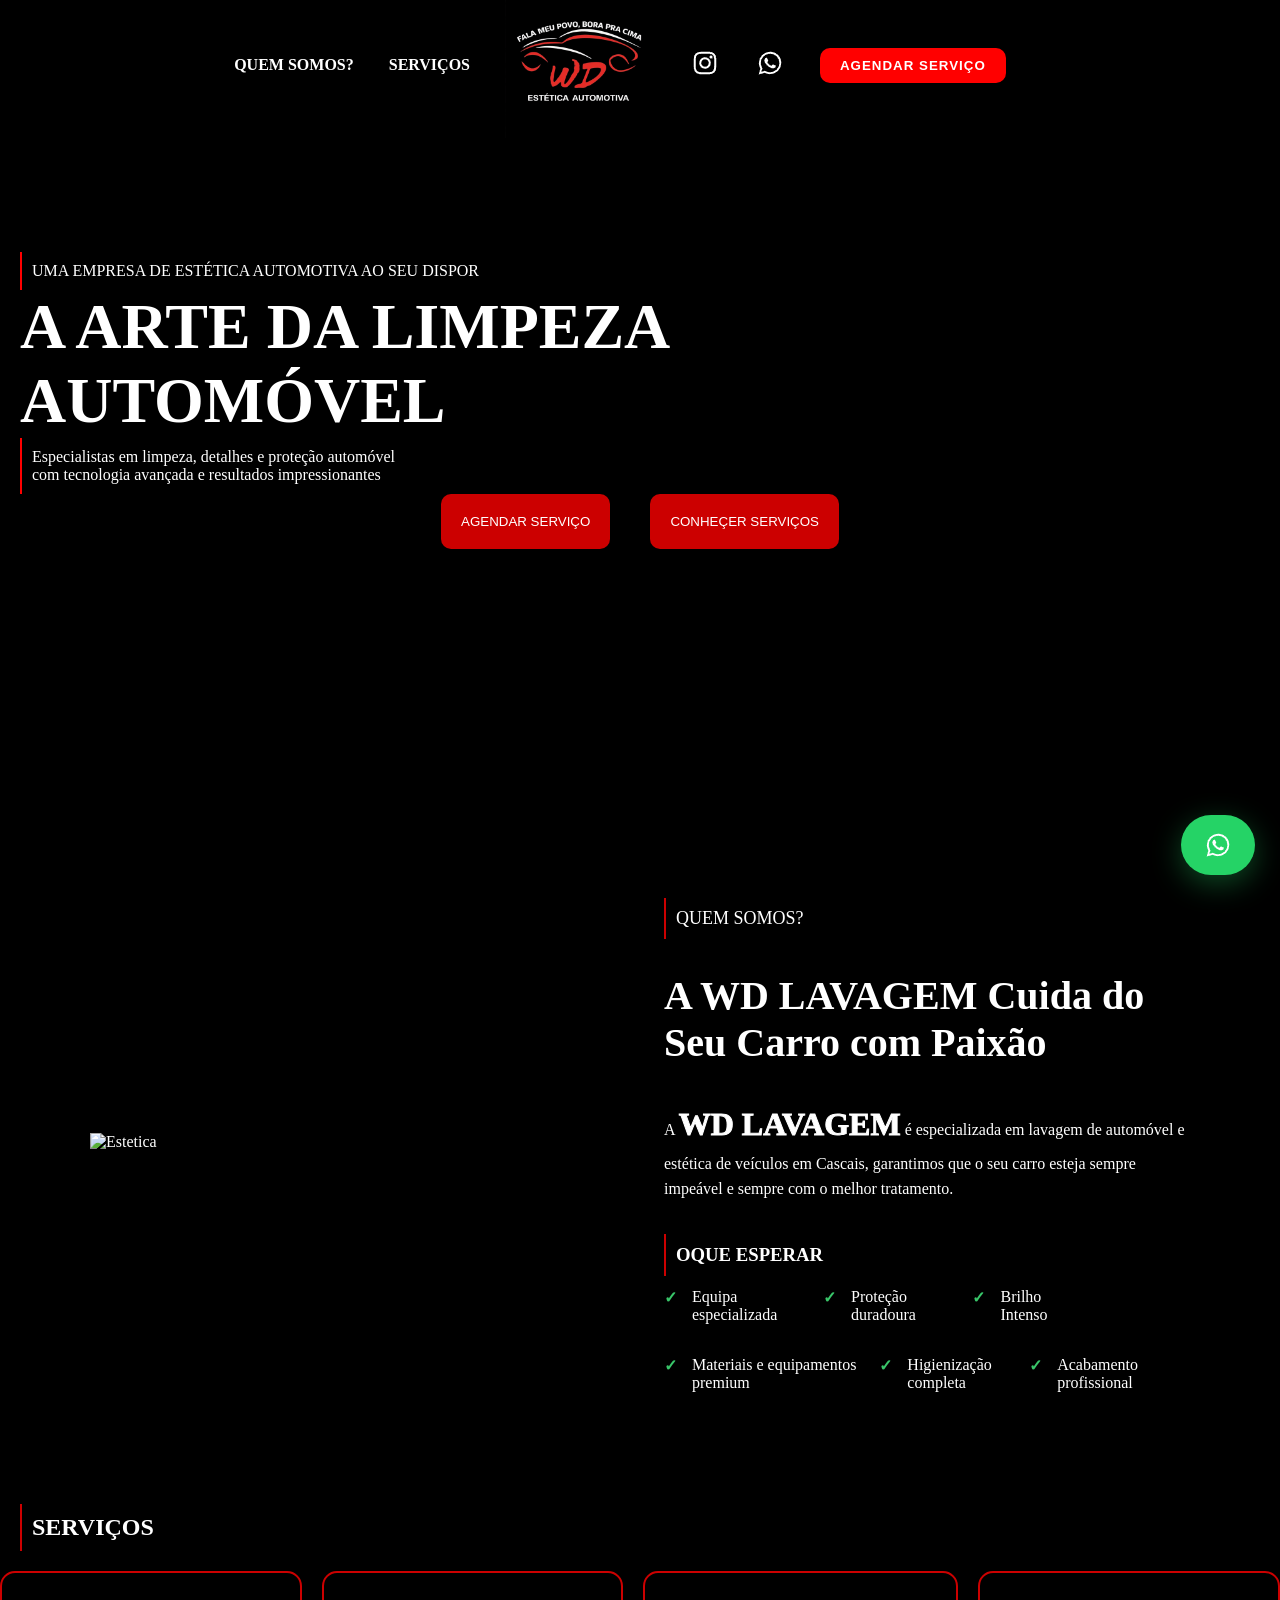
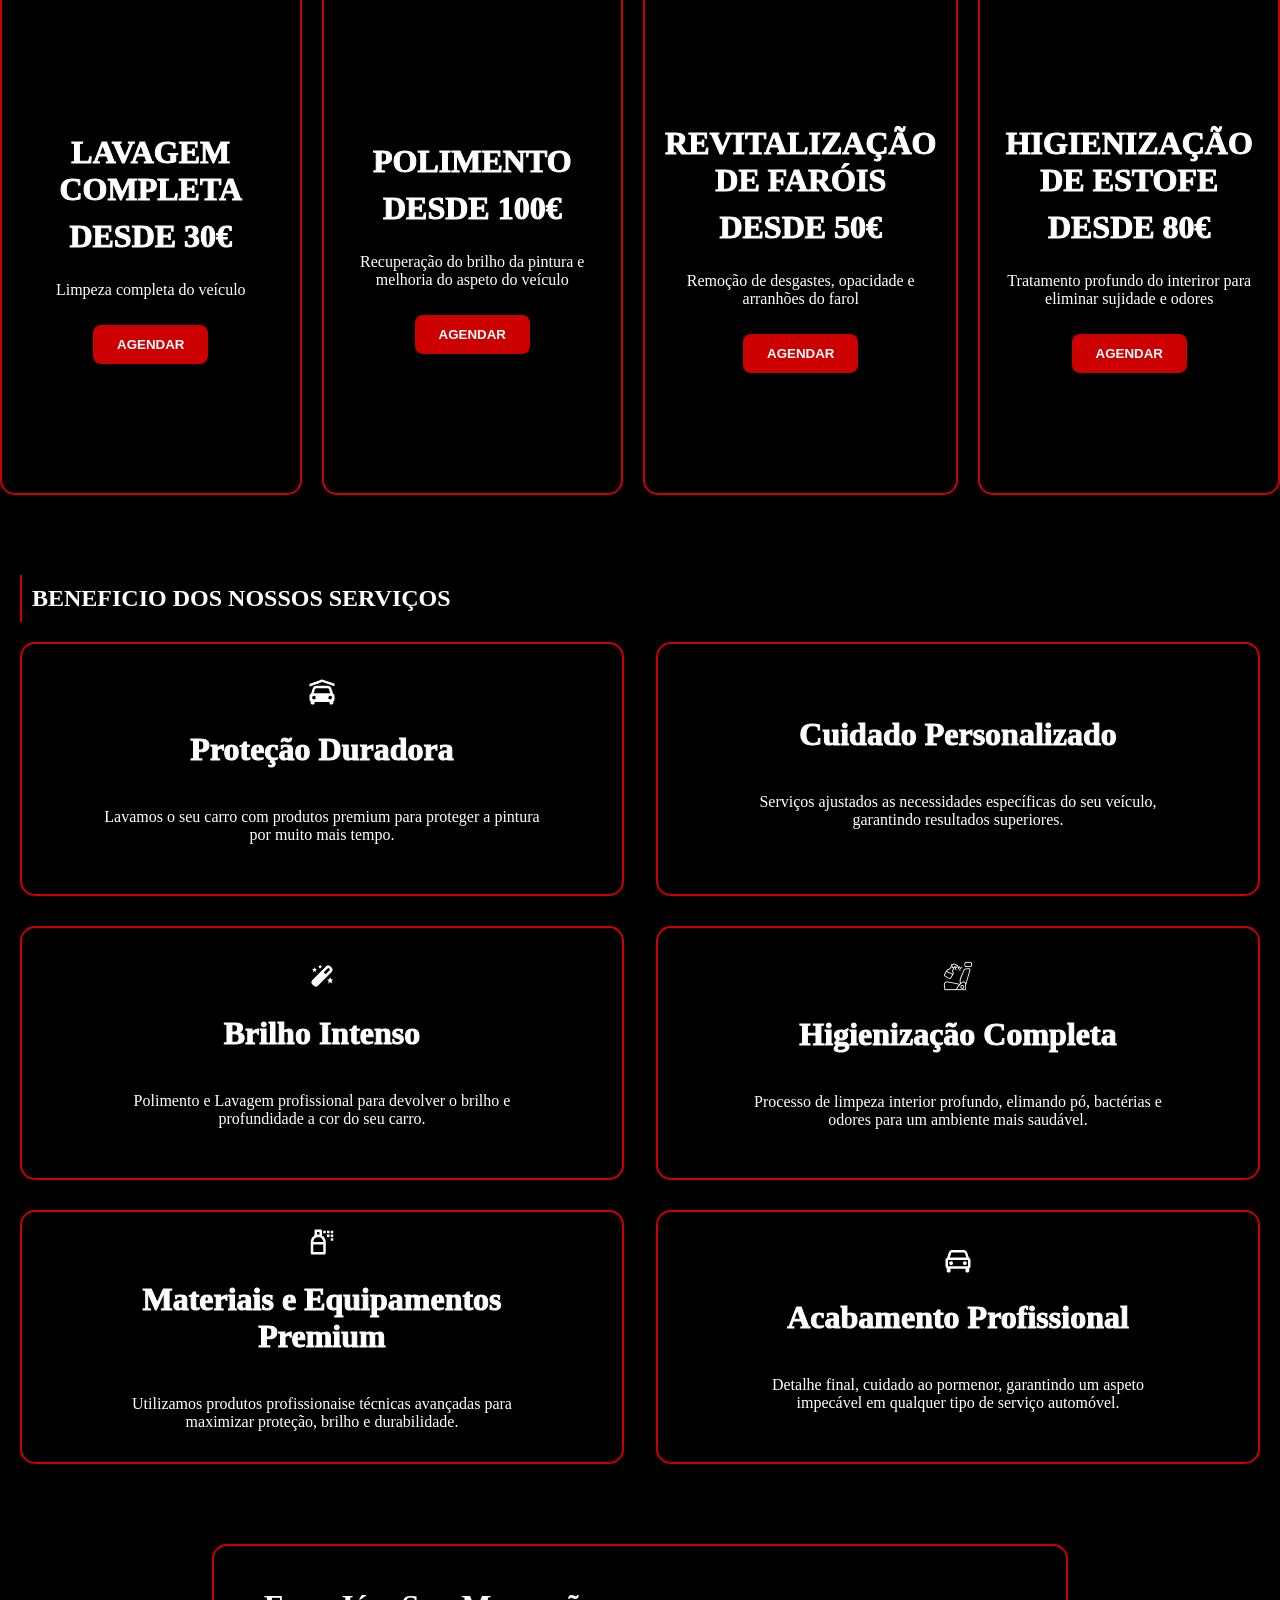
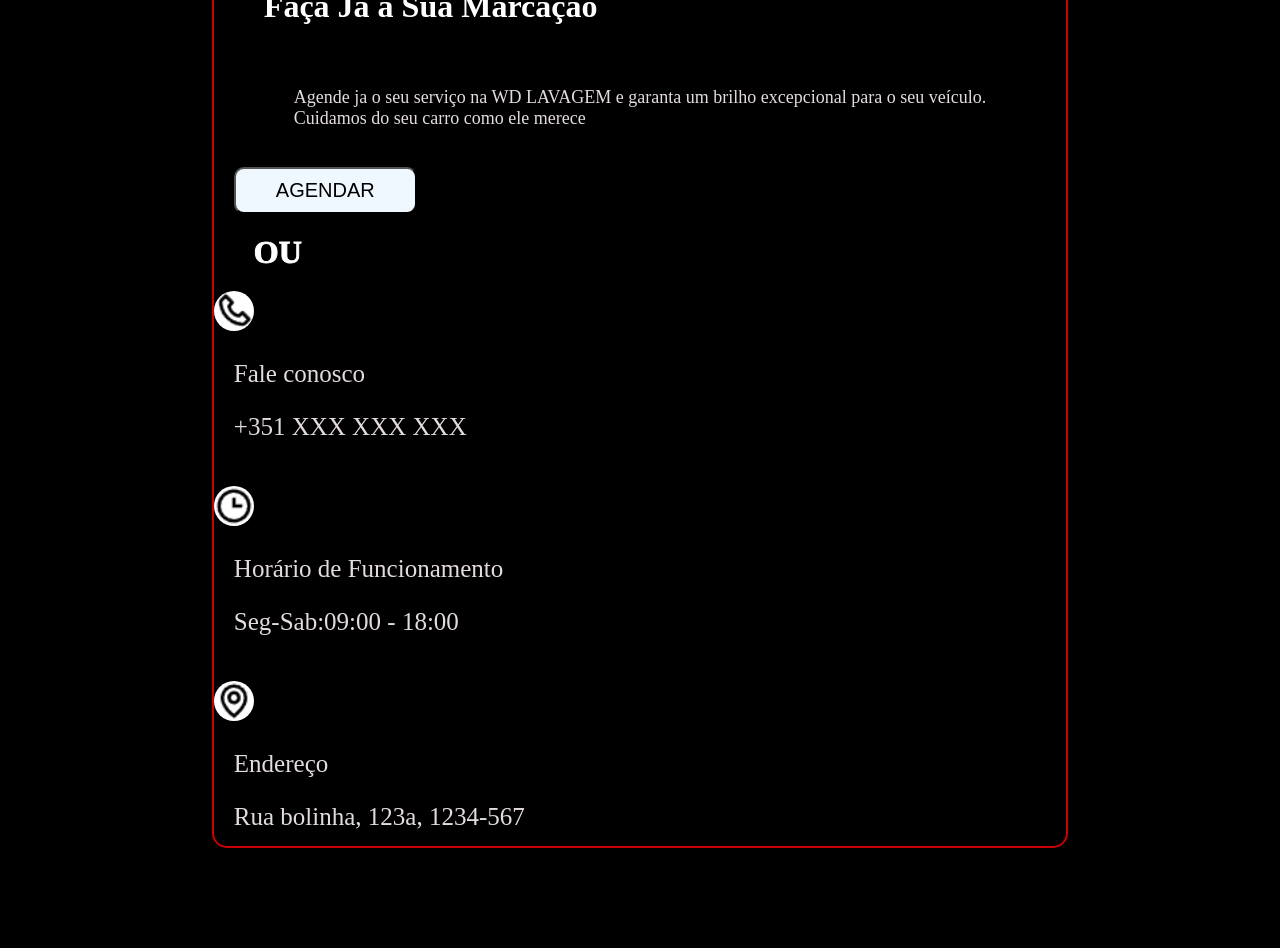
==== Inicial/index.html @ a1783df6 "Primeira versão do site WD Lavagem" ====
<!doctype html>
<html lang="en">
  <head>
    <meta charset="UTF-8" />
    <meta name="viewport" content="width=device-width, initial-scale=1.0" />
    <title>WD LAVAGEM</title>
    <link rel="stylesheet" href="style.css" />
  </head>
  <body>
    <!-- ==========================
                    CABEÇALHO MOBILE
          ==========================-->
          
     <div id="menu-mobile" >
      <img src="wd-lavagem-transparente.png" alt="LogoWD" width="150px"
        />
     <nav > <a href="#quem-somos">- QUEM SOMOS? </a>
      <br>
        <a href="#serviços">-SERVIÇOS</a>
        <a href="#inicio"
          ></a>
        <a href="https://www.instagram.com/wdlesteticaautomotiva/">
          <div class="icn-cbc">
            <img
          
              src="[data-uri]"
            />
                    </a>
                    <a
            href="https://wa.me/351910373166?
                    text=ola!%20Tudo%20Bem?"
            target="_blank"
                    >
            <img
            
          
              src="[data-uri]"
            />
          </div>
        </a>
        <a href="/Marcação/index.html"
          ><button class="marcar">AGENDAR SERVIÇO</button></a
        >
      </nav>
   </div>
        <!-- ==========================
                    CABEÇALHO PC
          ==========================-->
    <div id="cabecalho">
      <a href="#quem-somos">QUEM SOMOS? </a>
      <a href="#serviços">SERVIÇOS</a>

      <a href="#inicio"
        ><img src="wd-lavagem-transparente.png" alt="LogoWD" width="150px"
      /></a>
      <a href="https://www.instagram.com/wdlesteticaautomotiva/">
        <img
          src="[data-uri]"
        />
      </a>

      <a
        href="https://wa.me/351910373166?
      text=ola!%20Tudo%20Bem?"
        target="_blank"
      >
        <img
          src="[data-uri]"
        />
      </a>

      <a href="/Marcação/index.html"
        ><button class="marcar">AGENDAR SERVIÇO</button></a
      >
    </div>
    <!-- ==========================
                  INICIO (1)
        ==========================-->
    <div id="inicio">
      <p>UMA EMPRESA DE ESTÉTICA AUTOMOTIVA AO SEU DISPOR</p>
      <h1>A ARTE DA LIMPEZA <span>AUTOMÓVEL</span></h1>
      <p id="p2-inicio">
        Especialistas em limpeza, detalhes e proteção automóvel
        <span> com tecnologia avançada e resultados impressionantes </span>
      </p>
      <div class="bt-opcao">
        <a href="/Marcação/index.html"><button>AGENDAR SERVIÇO</button></a>
        <a href="#serviços"><button>CONHEÇER SERVIÇOS</button></a>
      </div>
    </div>
    <!-- ==========================
                  QUEM SOMOS? (2)
        ==========================-->
    <div id="quem-somos" class="garantimos">
      <div id="img-sec2">
        <img
          src="https://i.pinimg.com/736x/90/55/89/905589854e8b82a4adb6d2bb935b8ae8.jpg"
          alt="Estetica"
        />
      </div>
      <div class="sec2-txt">
        <p id="quem-sms-p">QUEM SOMOS?</p>
        <h2 id="h2-sec2">A WD LAVAGEM Cuida do Seu Carro com Paixão</h2>
        <p id="txt-sec2">
          A <b>WD LAVAGEM</b> é especializada em lavagem de automóvel e estética
          de veículos em Cascais, garantimos que o seu carro esteja sempre
          impeável e sempre com o melhor tratamento.
        </p>

        <div class="esperar">
          <h3>OQUE ESPERAR</h3>
          <ul>
            <div id="li1">
              <li>Equipa especializada</li>
              <li>Proteção duradoura</li>
              <li>Brilho Intenso</li>
            </div>
            <div id="li2">
              <li>Materiais e equipamentos premium</li>
              <li>Higienização completa</li>
              <li id="serviços">Acabamento profissional</li>
            </div>
          </ul>
        </div>
      </div>
    </div>
    <div "></div>
    <!-- ==========================
                 SERVIÇOS (3)
        ==========================-->
    <div class="serviços">
      <h2>SERVIÇOS</h2>
      <div class="serviços-div">
        <div class="serviço-conteudo" id="lavagem">
          <h3>LAVAGEM COMPLETA</h3>
          <b>DESDE 30€</b>
          <p>Limpeza completa do veículo</p>
          <a href="/Marcação/index.html"><button>AGENDAR</button></a>
        </div>
        <div class="serviço-conteudo" id="polimento">
          <h3>POLIMENTO</h3>
          <b>DESDE 100€</b>
          <p>
            Recuperação do brilho da pintura e melhoria do aspeto do veículo
          </p>
          <a href="/Marcação/index.html"><button>AGENDAR</button></a>
        </div>
        <div class="serviço-conteudo" id="farol">
          <h3>REVITALIZAÇÃO DE FARÓIS</h3>
          <b>DESDE 50€</b>
          <p>Remoção de desgastes, opacidade e arranhões do farol</p>
          <a href="/Marcação/index.html"><button>AGENDAR</button></a>
        </div>
        <div class="serviço-conteudo" id="higienização">
          <h3>HIGIENIZAÇÃO DE ESTOFE</h3>
          <b>DESDE 80€</b>
          <p>
            Tratamento profundo do interiror para eliminar sujidade e odores
          </p>
          <a href="/Marcação/index.html"><button>AGENDAR</button></a>
        </div>
      </div>
    </div>
    <!-- ==========================
           BENEFICIOS (4)
        ==========================-->
    <div class="benf">
      <h2>BENEFICIO DOS NOSSOS SERVIÇOS</h2>
      <div class="benf-div">
        <div class="benf-top">
          <div class="square-beneficio" id="sq-1">
            <img
              src="[data-uri]"
              class="red-back-icon"
            />
            <p><b>Proteção Duradora</b></p>
            <p>
              Lavamos o seu carro com produtos premium para proteger a pintura
              por muito mais tempo.
            </p>
          </div>
          <div class="square-beneficio" id="sq-2">
            <img
              src="[data-uri]"
              class="red-back-icon"
            />
            <p><b>Brilho Intenso</b></p>
            <p>
              Polimento e Lavagem profissional para devolver o brilho e
              profundidade a cor do seu carro.
            </p>
          </div>
          <div class="square-beneficio" id="sq-3">
            <img
              src="[data-uri]"
              class="red-back-icon"
            />
            <p><b>Materiais e Equipamentos Premium</b></p>
            <p>
              Utilizamos produtos profissionaise técnicas avançadas para
              maximizar proteção, brilho e durabilidade.
            </p>
          </div>
        </div>
        <div class="benf-bottom">
          <div class="square-beneficio" id="sq-4">
            <img
              src="https://mrtautospa.com/wp-content/uploads/2025/03/Icon-4.png"
              alt=""
              class="red-back-icon"
            />
            <p><b>Cuidado Personalizado</b></p>
            <p>
              Serviços ajustados as necessidades específicas do seu veículo,
              garantindo resultados superiores.
            </p>
          </div>
          <div class="square-beneficio" id="sq-5">
            <img
              src="limpar.png"
              alt=""
              class="red-back-icon"
            />
            <p><b> Higienização Completa</b></p>
            <p>
              Processo de limpeza interior profundo, elimando pó, bactérias e
              odores para um ambiente mais saudável.
            </p>
          </div>
          <div class="square-beneficio" id="sq-6">
            <img
              src="[data-uri]"
              class="red-back-icon"
            />
            <p><b>Acabamento Profissional</b></p>
            <p>
              Detalhe final, cuidado ao pormenor, garantindo um aspeto impecável
              em qualquer tipo de serviço automóvel.
            </p>
          </div>
        </div>
      </div>
    </div>
    <!-- ==========================
           MARCAÇÃO (5)
        ==========================-->
    <div class="marcacao">
      <div class="div2">
        <h3>Faça Já a Sua Marcação</h3>
        <div id="marc-1">
          <p>
            Agende ja o seu serviço na WD LAVAGEM e garanta um brilho
            excepcional para o seu veículo.
            <span> Cuidamos do seu carro como ele merece </span>
          </p>
          <div id="marc-bttn">
            <a href="/Marcação/index.html"><button>AGENDAR</button></a>
          </div>
        </div>
        <b>OU</b>
        <div id="marc-tel">
          <div class="marc-icon">
            <img
              src="[data-uri]"
              width="40px"
            />
          </div>
          <p>Fale conosco</p>
          <p>+351 XXX XXX XXX</p>
        </div>

        <div id="horario">
          <div class="marc-icon">
            <img
              src="[data-uri]"
              width="40px"
            />
          </div>
          <p>Horário de Funcionamento</p>
          <p>Seg-Sab:09:00 - 18:00</p>
        </div>
        <div id="address">
          <div class="marc-icon">
            <img
              src="[data-uri]"
              width="40px"
            />
          </div>
          <p>Endereço</p>
          <p>Rua bolinha, 123a, 1234-567</p>
        </div>
      </div>
    </div>
    <a
      href="https://wa.me/351910373166?
      text=ola!%20Tudo%20Bem?"
      target="_blank"
      class="wpp"
    >
      <img
        src="[data-uri]"
    /></a>
<script src="script.js"></script>
  </body>
</html>
---- Inicial/style.css ----
html {
  color: white;
  scroll-behavior: smooth;
  background-color: black;
}
body {
  margin: 0;
  padding: 0;
}
.wpp {
  position: fixed;
  right: 25px;
  bottom: 25px;
  z-index: 2;
  display: flex;
  align-items: center;
  gap: 10px;
  padding: 15px 22px;
  background: #25d366;
  color: #fff;
  border-radius: 50px;
  text-decoration: none;
  font-size: 14px;
  font-weight: bold;
  box-shadow: 0 8px 30px #25d36659;
  transition: 0.3s ease-in-out;
}
.wpp:hover {
  transform: translateY(-5px);
  box-shadow: 0 12px 40px #25d36680;
}
/*================
       CABEÇALHO MOBILE
  ================*/
#menu-mobile {
  display: none;
}

/*================
       CABEÇALHO pc
  ================*/
#cabecalho {
  height: 130px;
  top: 0%;
  right: 0%;
  background-size: cover;
  width: 100%;
  display: flex;
  position: fixed;
  gap: 35px;
  justify-content: center;
  align-items: center;
  padding: 0px 20px;
  font-weight: 800;
  background-color: rgba(0, 0, 0, 0.55);
}

#cabecalho a {
  list-style: none;
  text-decoration: none;
  color: white;
  align-items: center;
  cursor: pointer;
}

#cabecalho button {
  background-color: red;
  color: white;
  border-radius: 10px;
  box-shadow: 0rem 8px 20px rgba(0, 0, 0, 0.8);
  border: none;
  padding: 10px 20px;
  font-weight: 700;
  letter-spacing: 1px;
  cursor: pointer;
}

/*================
       INICIO (1)
  ================*/

#inicio {
  justify-content: center;
  display: flex;
  background-image:
    linear-gradient(to bottom, rgba(0, 0, 0, 0.55) 55%, rgba(0, 0, 0, 1) 100%),
    url(https://eautomotiva.com.br/wp-content/uploads/2024/01/profissional-com-pincel-lavando-roda-de-carro.jpg);
  padding: 100px 0px;
  height: 600px;
  background-size: cover;
  background-position: center;
  flex-direction: column;
}
#inicio p {
  border-left: 2px solid red;
  justify-content: center;
  padding: 10px 10px;
  margin-bottom: 0;
  margin-top: 0;
  margin-left: 20px;
}

h1 {
  font-size: 4rem;
  margin-top: 0;
  margin-bottom: 0;
  margin-left: 20px;
}
h1 span {
  display: block;
}
p span {
  display: block;
}
#p2-inicio {
  font-size: 100%;
}
.bt-opcao {
  display: flex;
  align-items: center;
  justify-content: center;
  gap: 40px;
}
.bt-opcao button {
  padding: 20px 20px;
  border-radius: 10px;
  background-color: #cc0000;
  border: none;
  color: white;
  box-shadow: 0rem 8px 20px rgba(0, 0, 0, 1);
  cursor: pointer;
  transition:
    transform 0.2s ease,
    box-shadow 0.2s ease,
    background-color 0.2s ease;
}
.bt-opcao button:hover {
  background-color: #cc0000;
  transform: translateY(-10px);
  box-shadow: 0rem 8px 20px rgba(0, 0, 0, 0.8);
}
.bt-opcao button:active {
  transform: translateY(0);
}

/*================
    QUEM SOMOS? (2)
  ================*/
#img-sec2 {
  flex: 1;
}
#img-sec2 img {
  display: block;
  width: 100%;
  max-width: 400px;
  height: auto;
  border: 12px;
}
.garantimos {
  justify-content: center;
  align-items: center;
  display: flex;
  gap: 48px;
  max-width: 1100px;
  margin: 0 auto;
  padding: 80px 24px;
}
.sec2-txt {
  flex: 1;
  margin: 0 40;
  padding: 0;
}
#quem-sms-p {
  font-size: 18px;
  border-left: 2px solid #cc0000;
  padding: 10px;
}
#h2-sec2 {
  font-size: 2.5rem;
}
#txt-sec2 {
  font-size: 16px;
  line-height: 1.6;
}
.esperar {
  margin-top: 32px;
}
.esperar h3 {
  margin-bottom: 12px;
  border-left: 2px solid #cc0000;
  padding: 10px;
}
.esperar ul {
  list-style: none;
  padding: 0;
  margin: 0;
}
.esperar li {
  position: relative;
  padding-left: 28px;
  margin-bottom: 12px;
}
.esperar li::before {
  content: "✓";
  position: absolute;
  left: 0;
  color: #39c76a;
  font-weight: bold;
}
#li2,
#li1 {
  justify-content: center;
  align-items: center;
  display: flex;
}
#li1 {
  margin-right: 100px;
  padding-bottom: 20px;
}

/*================
    QUEM SOMOS? (3)
  ================*/
.serviços h2 {
  border-left: 2px solid #cc0000;
  padding: 10px;
  margin-left: 0px;
  margin-bottom: 20px;
  margin-left: 20px;
}
.serviços-div {
  justify-content: center;
  align-items: center;
  display: flex;
  gap: 20px;
}
.serviço-conteudo {
  width: 100%;
  display: flex;
  flex-direction: column;
  align-items: center;
  text-align: center;
  gap: 10px;
  padding: 10px 20px;
  border-radius: 12px;
  background: rgba(0, 0, 0, 0.6);
}
.serviço-conteudo button {
  padding: 12px 24px;
  border: 0;
  border-radius: 8px;
  background: #cc0000;
  color: white;
  font-weight: bold;
  cursor: pointer;
}
.serviço-conteudo h3,
b {
  font-size: 2rem;
  margin-bottom: 0px;
  border-color: 1px solid black;
  -webkit-text-stroke: 1px white;
}
#lavagem {
  background-image:
    linear-gradient(
      to bottom,
      rgba(0, 0, 0, 0.55) 55%,
      rgba(0, 0, 0, 0.5) 100%
    ),
    url("https://i.pinimg.com/736x/4c/9e/b5/4c9eb52e97e1f2b7a84b6f17259435fa.jpg");
}

#polimento {
  background-image:
    linear-gradient(
      to bottom,
      rgba(0, 0, 0, 0.55) 55%,
      rgba(0, 0, 0, 0.5) 100%
    ),
    url("https://i.pinimg.com/1200x/2c/88/0f/2c880ff0982ac8226945c7ce77e4181f.jpg");
}
#higienização {
  background-image:
    linear-gradient(
      to bottom,
      rgba(0, 0, 0, 0.55) 55%,
      rgba(0, 0, 0, 0.5) 100%
    ),
    url("https://i.pinimg.com/1200x/f0/da/5b/f0da5b50f3c9b27b39a972eabe75e95d.jpg");
}
#farol {
  background-image:
    linear-gradient(
      to bottom,
      rgba(0, 0, 0, 0.55) 55%,
      rgba(0, 0, 0, 0.5) 100%
    ),
    url("https://i.pinimg.com/736x/56/2b/c9/562bc9ea42c60c48703baf4b4e9e062d.jpg");
}
#lavagem,
#polimento,
#higienização,
#farol {
  width: 350px;
  height: 500px;
  display: flex;
  align-items: center;
  justify-content: center;
  margin: 0;
  border: 2px solid #cc0000;
  border-radius: 15px;
  background-position: center;
  background-size: cover;
}
/*================
    BENEFICIOS (4)
  ================*/
.benf h2 {
  border-left: 2px solid #cc0000;
  padding: 10px;
  margin-left: 20px;
  margin-bottom: 20px;
  margin-top: 80px;
}
.benf-div {
  justify-content: center;
  align-items: center;
  display: flex;
  gap: 32px;
}
.square-beneficio {
  width: 100%;
  display: flex;
  flex-direction: column;
  align-items: center;
  text-align: center;
  gap: 8px;
  padding: 0px;
  border-radius: 12px;
  background: rgba(0, 0, 0, 0.6);
}
#sq-1,
#sq-2,
#sq-3,
#sq-4,
#sq-5,
#sq-6 {
  width: 600px;
  height: 250px;

  margin-bottom: 30px;
  display: flex;
  align-items: center;
  justify-content: center;
  border: 2px solid #cc0000;
  border-radius: 15px;
  background-position: center;
  background-size: cover;
}
#sq-1 p,
#sq-2 p,
#sq-3 p,
#sq-4 p,
#sq-5 p,
#sq-6 p {
  padding: 0px 80px;
  font-size: 16px;
}
/*================
   MARCAÇÃO (5)
  ================*/
.marcacao {
  display: flex;
  align-items: center;
  justify-content: center;
  gap: 32px;

  margin-top: 50px;
}
.marcacao b {
  padding: 20px 40px;
  margin-top: 40px;
}
.div2 {
  display: block;
  align-items: center;
  justify-content: center;
  margin-bottom: 100px;
  background-image:
    linear-gradient(
      to bottom,
      rgba(0, 0, 0, 0.55) 55%,
      rgba(0, 0, 0, 0.8) 100%
    ),
    url("https://i.pinimg.com/1200x/4d/32/ec/4d32ecb5f29d051c94bdd033eb84272b.jpg");
  height: 900px;
  background-position: center;
  background-size: cover;
  border: 2px solid #cc0000;
  border-radius: 15px;
}
.div2 h3 {
  font-size: 32px;
  padding: 10px 50px;
}
#marc-1 p {
  font-size: 18px;
  padding: 20px 80px;
  color: rgb(228, 220, 220);
}
#marc-1 button {
  background: aliceblue;
  padding: 10px 40px;
  margin-left: 20px;
  border-radius: 10px;
  cursor: pointer;
  margin-bottom: 20px;
  font-size: 20px;
}
.marc-icon img {
  background-color: #fff;
  border-radius: 50%;
  margin-top: 20px;
}
#marc-tel p,
#horario p,
#address p {
  font-size: 25px;
  padding: 0px 20px;
  color: rgb(228, 220, 220);
}
/* Ajustes para diferentes tamanhos de ecrã */
@media (max-width: 1100px) {
  #cabecalho {
    box-sizing: border-box;
    left: 0;
    right: 0;
    width: 100%;
    gap: 18px;
    padding: 10px 16px;
  }

  .serviços-div {
    display: grid;
    grid-template-columns: repeat(2, minmax(0, 350px));
    justify-content: center;
    gap: 20px;
  }

  .benf-div {
    display: block;
    padding: 0 20px;
  }

  .benf-top,
  .benf-bottom {
    display: grid;
    grid-template-columns: repeat(2, minmax(0, 1fr));
    gap: 20px;
  }

  #sq-1,
  #sq-2,
  #sq-3,
  #sq-4,
  #sq-5,
  #sq-6 {
    box-sizing: border-box;
    width: 100%;
  }

  .marc-icon {
    margin-right: 0;
  }
}

/* Telemóveis, incluindo iPhone */
@media (max-width: 650px) {
  #menu-mobile {
    height: 130px;
    margin-top: 50px;
    background-size: cover;
    width: 100%;
    display: flex;
    gap: 35px;
    padding: 0px 20px;
    font-weight: 800;
    background-color: rgba(0, 0, 0, 0.55);
  }
  .icn-cbc {
    display: flex;
    align-items: center;
    justify-content: center;

    gap: 15px;
  }

  #menu-mobile a {
    list-style: none;
    text-decoration: none;
    color: white;
    align-items: center;
    cursor: pointer;
  }
  #menu-mobile button {
    background-color: red;
    color: white;
    border-radius: 10px;
    box-shadow: 0rem 8px 20px rgba(0, 0, 0, 0.8);
    border: none;
    padding: 10px 2pc;
    font-weight: 700;
    letter-spacing: 1px;
    cursor: pointer;
  }
  #cabecalho {
    display: none;
  }

  #cabecalho > img {
    display: none;
  }

  #cabecalho a {
    display: none;
  }

  #cabecalho button {
    display: none;
  }

  #inicio {
    box-sizing: border-box;
    width: 100%;
    height: auto;
    min-height: 600px;
    padding: 70px 20px;
    background-size: cover;
    background-position: center;
  }

  #inicio p,
  h1 {
    margin-left: 0;
  }

  #inicio p {
    font-size: 13px;
    line-height: 1.5;
  }

  h1 {
    font-size: clamp(2.2rem, 11vw, 3.5rem);
    overflow-wrap: anywhere;
  }

  #p2-inicio span {
    display: inline;
  }

  .bt-opcao {
    flex-direction: column;
    align-items: stretch;
    gap: 14px;
    margin-top: 18px;
  }

  .bt-opcao a,
  .bt-opcao button {
    width: 100%;
  }

  .garantimos {
    box-sizing: border-box;
    width: 100%;
    flex-direction: column;
    align-items: stretch;
    gap: 24px;
    padding: 48px 20px;
  }

  #img-sec2,
  .sec2-txt {
    width: 100%;
    min-width: 0;
  }

  #img-sec2 img {
    width: 100%;
    max-width: none;
    height: auto;
  }

  #h2-sec2 {
    font-size: 2rem;
  }

  #li1,
  #li2 {
    display: block;
    margin: 0;
    padding: 0;
  }

  .esperar ul {
    display: block;
  }

  .esperar li {
    margin-bottom: 14px;
  }

  .serviços {
    width: 100%;
    padding: 35px 16px;
  }

  .serviços h2 {
    margin-left: 4px;
  }

  .serviços-div {
    grid-template-columns: minmax(0, 1fr);
    gap: 18px;
  }

  #lavagem,
  #polimento,
  #higienização,
  #farol {
    box-sizing: border-box;
    width: 100%;
    height: 420px;
  }

  .serviço-conteudo h3,
  .serviço-conteudo b {
    font-size: 1.5rem;
  }

  .benf {
    width: 100%;
  }

  .benf h2 {
    margin: 45px 16px 20px;
  }

  .benf-div {
    padding: 0 16px;
  }

  .benf-top,
  .benf-bottom {
    grid-template-columns: minmax(0, 1fr);
    gap: 16px;
  }

  #sq-1,
  #sq-2,
  #sq-3,
  #sq-4,
  #sq-5,
  #sq-6 {
    min-height: 230px;
    height: auto;
    padding: 20px 10px;
  }

  #sq-1 p,
  #sq-2 p,
  #sq-3 p,
  #sq-4 p,
  #sq-5 p,
  #sq-6 p {
    padding: 0 16px;
  }

  .marcacao {
    display: block;
    margin-top: 30px;
    padding: 0 16px;
  }

  .div2 {
    box-sizing: border-box;
    width: 100%;
    height: auto;
    min-height: 0;
    padding: 24px 18px;
    margin-bottom: 45px;
  }

  .div2 h3 {
    font-size: 1.7rem;
    padding: 0;
  }

  #marc-1 p {
    padding: 14px 0;
    font-size: 16px;
    line-height: 1.6;
  }

  #marc-1 button {
    margin-left: 0;
  }

  #marc-tel p,
  #horario p,
  #address p {
    font-size: 16px;
    padding: 0;
  }

  .wpp {
    right: 14px;
    bottom: 14px;
    padding: 12px 16px;
  }
}

/* Ecrãs grandes e televisões */
@media (min-width: 1600px) {
  #inicio {
    box-sizing: border-box;
    min-height: 800px;
    height: auto;
    padding-left: max(10vw, calc((100vw - 1500px) / 2));
    background-size: cover;
  }

  .garantimos,
  .serviços,
  .benf {
    max-width: 1700px;
    margin-left: auto;
    margin-right: auto;
  }

  .serviços-div {
    display: grid;
    grid-template-columns: repeat(4, minmax(0, 1fr));
  }

  #lavagem,
  #polimento,
  #higienização,
  #farol {
    box-sizing: border-box;
    width: 100%;
  }

  #sq-1,
  #sq-2,
  #sq-3,
  #sq-4,
  #sq-5,
  #sq-6 {
    box-sizing: border-box;
    width: 100%;
  }
}
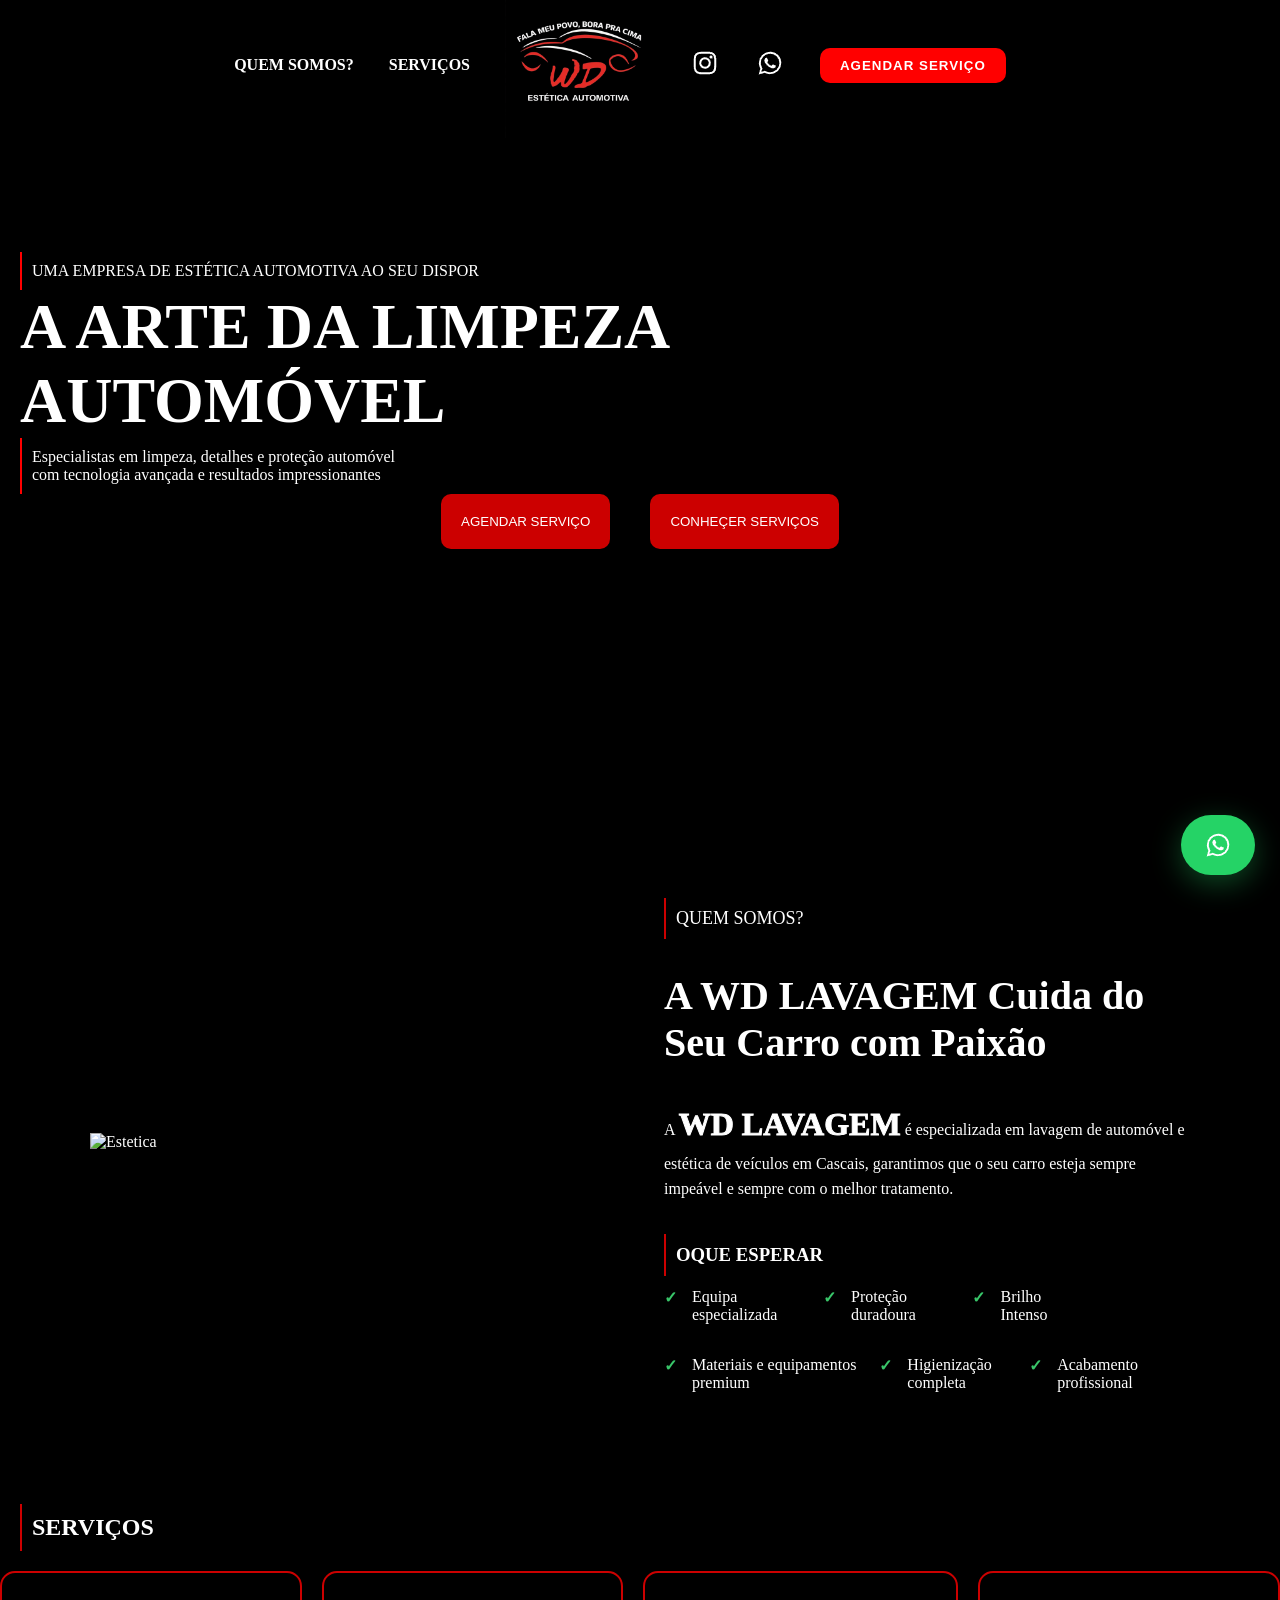
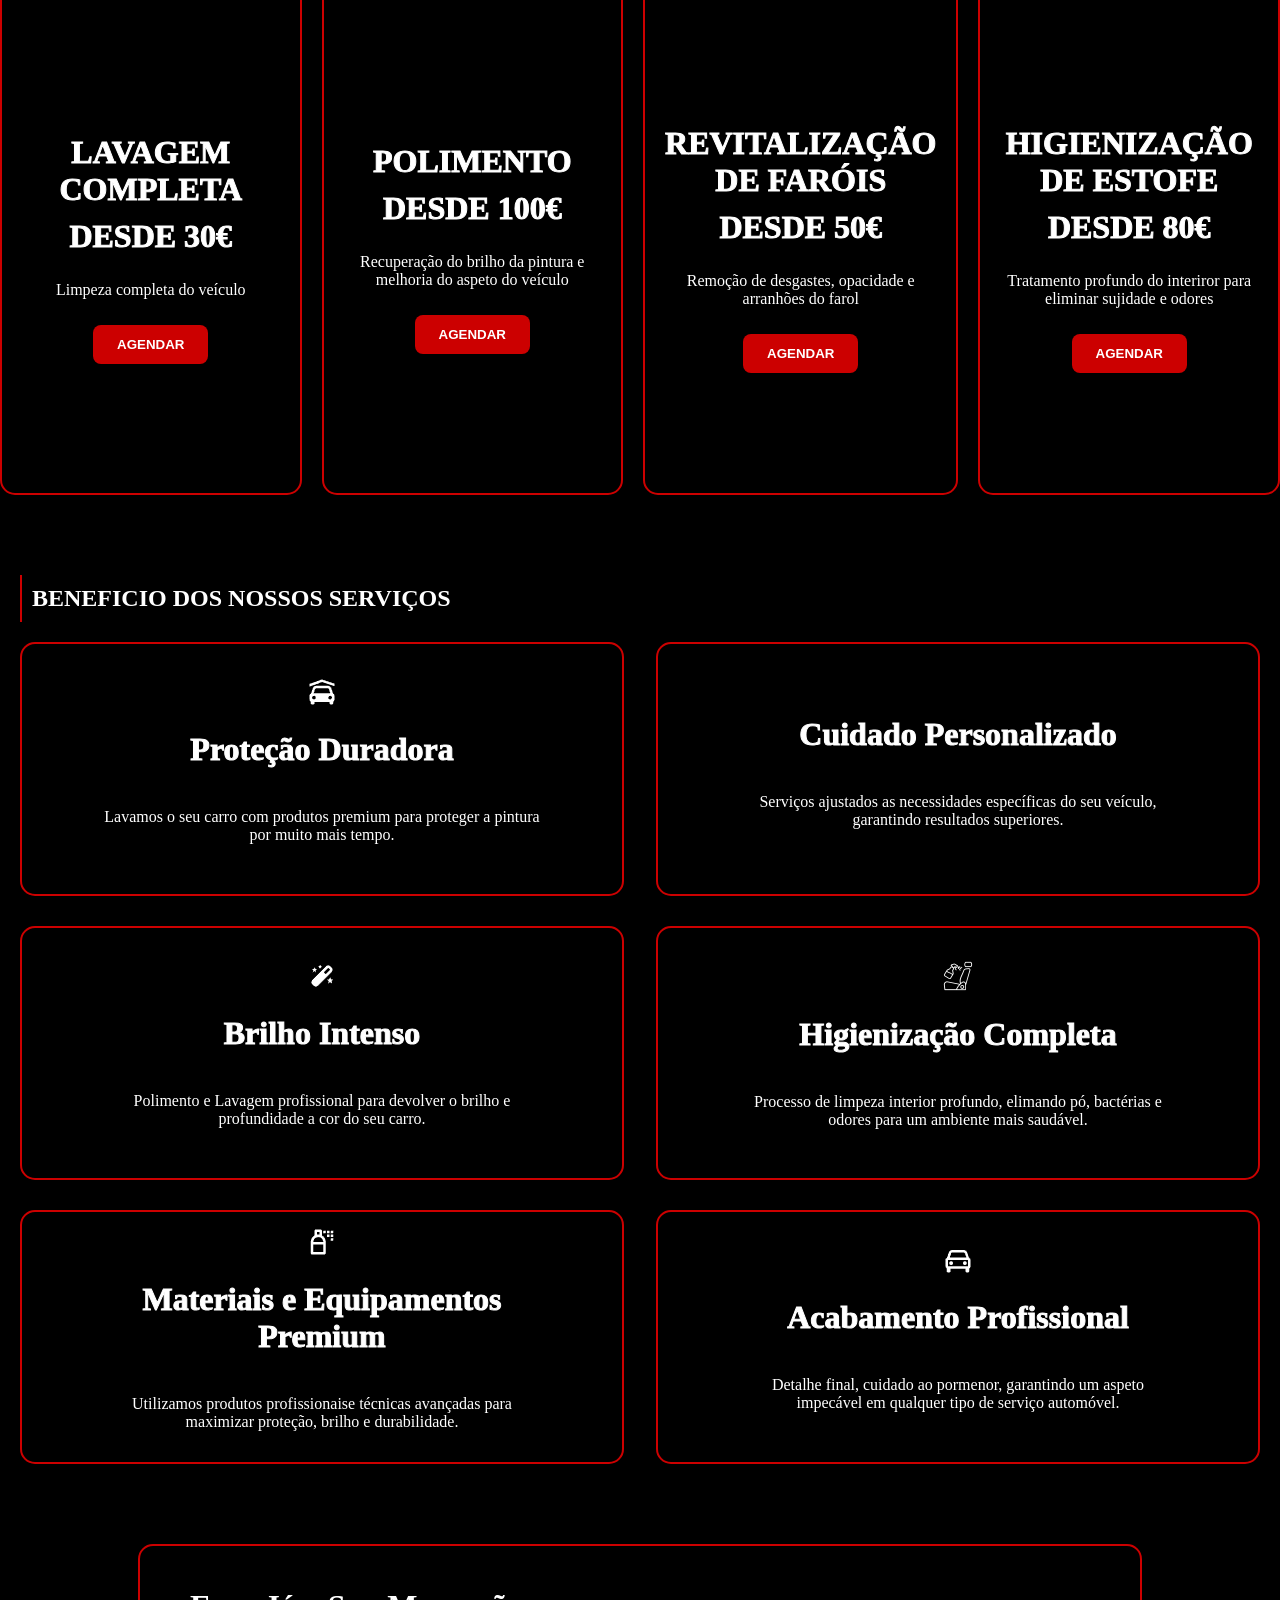
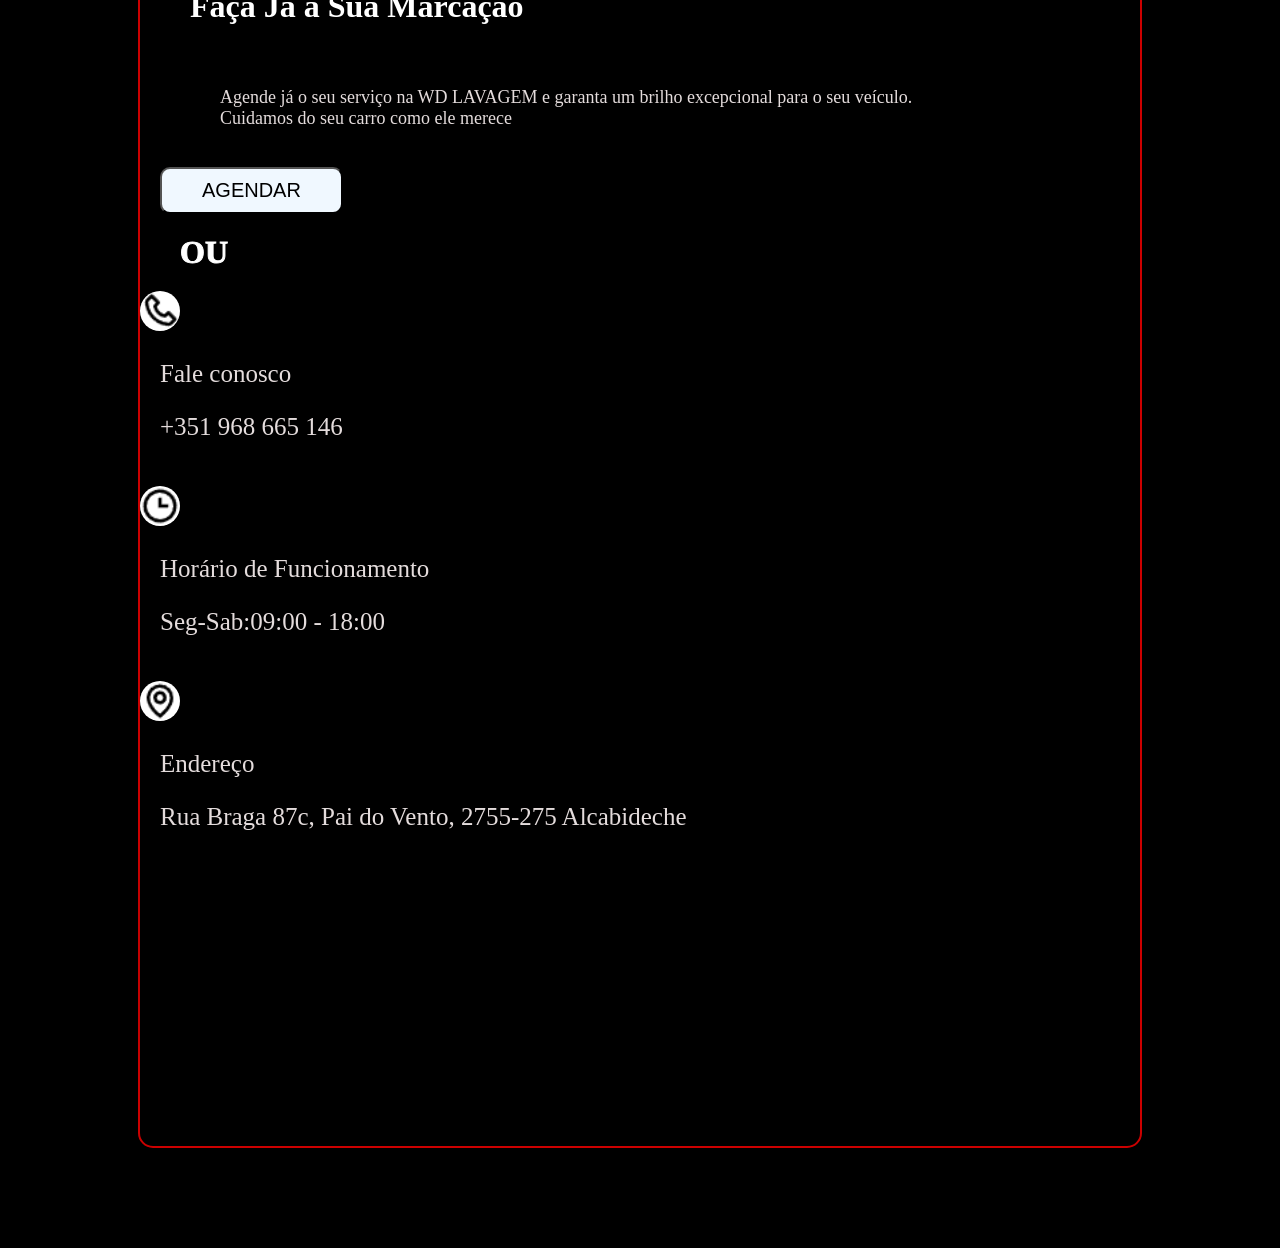
==== commit 6ddc7c28: "Atualiza marcações e dashboard" ====
--- a/Inicial/index.html
+++ b/Inicial/index.html
@@ -27,7 +27,7 @@
             />
                     </a>
                     <a
-            href="https://wa.me/351910373166?
+            href="https://wa.me/351968665146?
                     text=ola!%20Tudo%20Bem?"
             target="_blank"
                     >
@@ -60,7 +60,7 @@
       </a>
 
       <a
-        href="https://wa.me/351910373166?
+        href="https://wa.me/351968665146?
       text=ola!%20Tudo%20Bem?"
         target="_blank"
       >
@@ -249,7 +249,7 @@
         <h3>Faça Já a Sua Marcação</h3>
         <div id="marc-1">
           <p>
-            Agende ja o seu serviço na WD LAVAGEM e garanta um brilho
+            Agende já o seu serviço na WD LAVAGEM e garanta um brilho
             excepcional para o seu veículo.
             <span> Cuidamos do seu carro como ele merece </span>
           </p>
@@ -266,7 +266,7 @@
             />
           </div>
           <p>Fale conosco</p>
-          <p>+351 XXX XXX XXX</p>
+          <p>+351 968 665 146</p>
         </div>
 
         <div id="horario">
@@ -287,12 +287,15 @@
             />
           </div>
           <p>Endereço</p>
-          <p>Rua bolinha, 123a, 1234-567</p>
+          <p>Rua Braga 87c, Pai do Vento, 2755-275 Alcabideche</p>
+          <div class="mapa">
+            <iframe src="https://www.google.com/maps/embed?pb=!1m18!1m12!1m3!1d3113.0664092503766!2d-9.418722823500831!3d38.71628427176302!2m3!1f0!2f0!3f0!3m2!1i1024!2i768!4f13.1!3m3!1m2!1s0xd1ec44beb8c1947%3A0x84dbb11d38196e62!2sWD%20Est%C3%A9tica%20Automotiva!5e0!3m2!1spt-PT!2spt!4v1794944493593!5m2!1spt-PT!2spt" class="mapa" style="border:0;" allowfullscreen="" loading="lazy" referrerpolicy="strict-origin-when-cross-origin"></iframe>
+          </div>
         </div>
       </div>
     </div>
     <a
-      href="https://wa.me/351910373166?
+      href="https://wa.me/351968665146?
       text=ola!%20Tudo%20Bem?"
       target="_blank"
       class="wpp"
--- a/Inicial/style.css
+++ b/Inicial/style.css
@@ -375,7 +375,6 @@
   align-items: center;
   justify-content: center;
   gap: 32px;
-
   margin-top: 50px;
 }
 .marcacao b {
@@ -394,7 +393,8 @@
       rgba(0, 0, 0, 0.8) 100%
     ),
     url("https://i.pinimg.com/1200x/4d/32/ec/4d32ecb5f29d051c94bdd033eb84272b.jpg");
-  height: 900px;
+  height: 1200px;
+  width: 1000px;
   background-position: center;
   background-size: cover;
   border: 2px solid #cc0000;
@@ -429,6 +429,18 @@
   font-size: 25px;
   padding: 0px 20px;
   color: rgb(228, 220, 220);
+}
+
+.container {
+  height: 30vh;
+}
+.mapa {
+  margin-left: 20px;
+  width: 300px;
+  height: 200px;
+  border: none;
+  border-radius: 8px;
+  box-shadow: 0 0 25px #000;
 }
 /* Ajustes para diferentes tamanhos de ecrã */
 @media (max-width: 1100px) {
